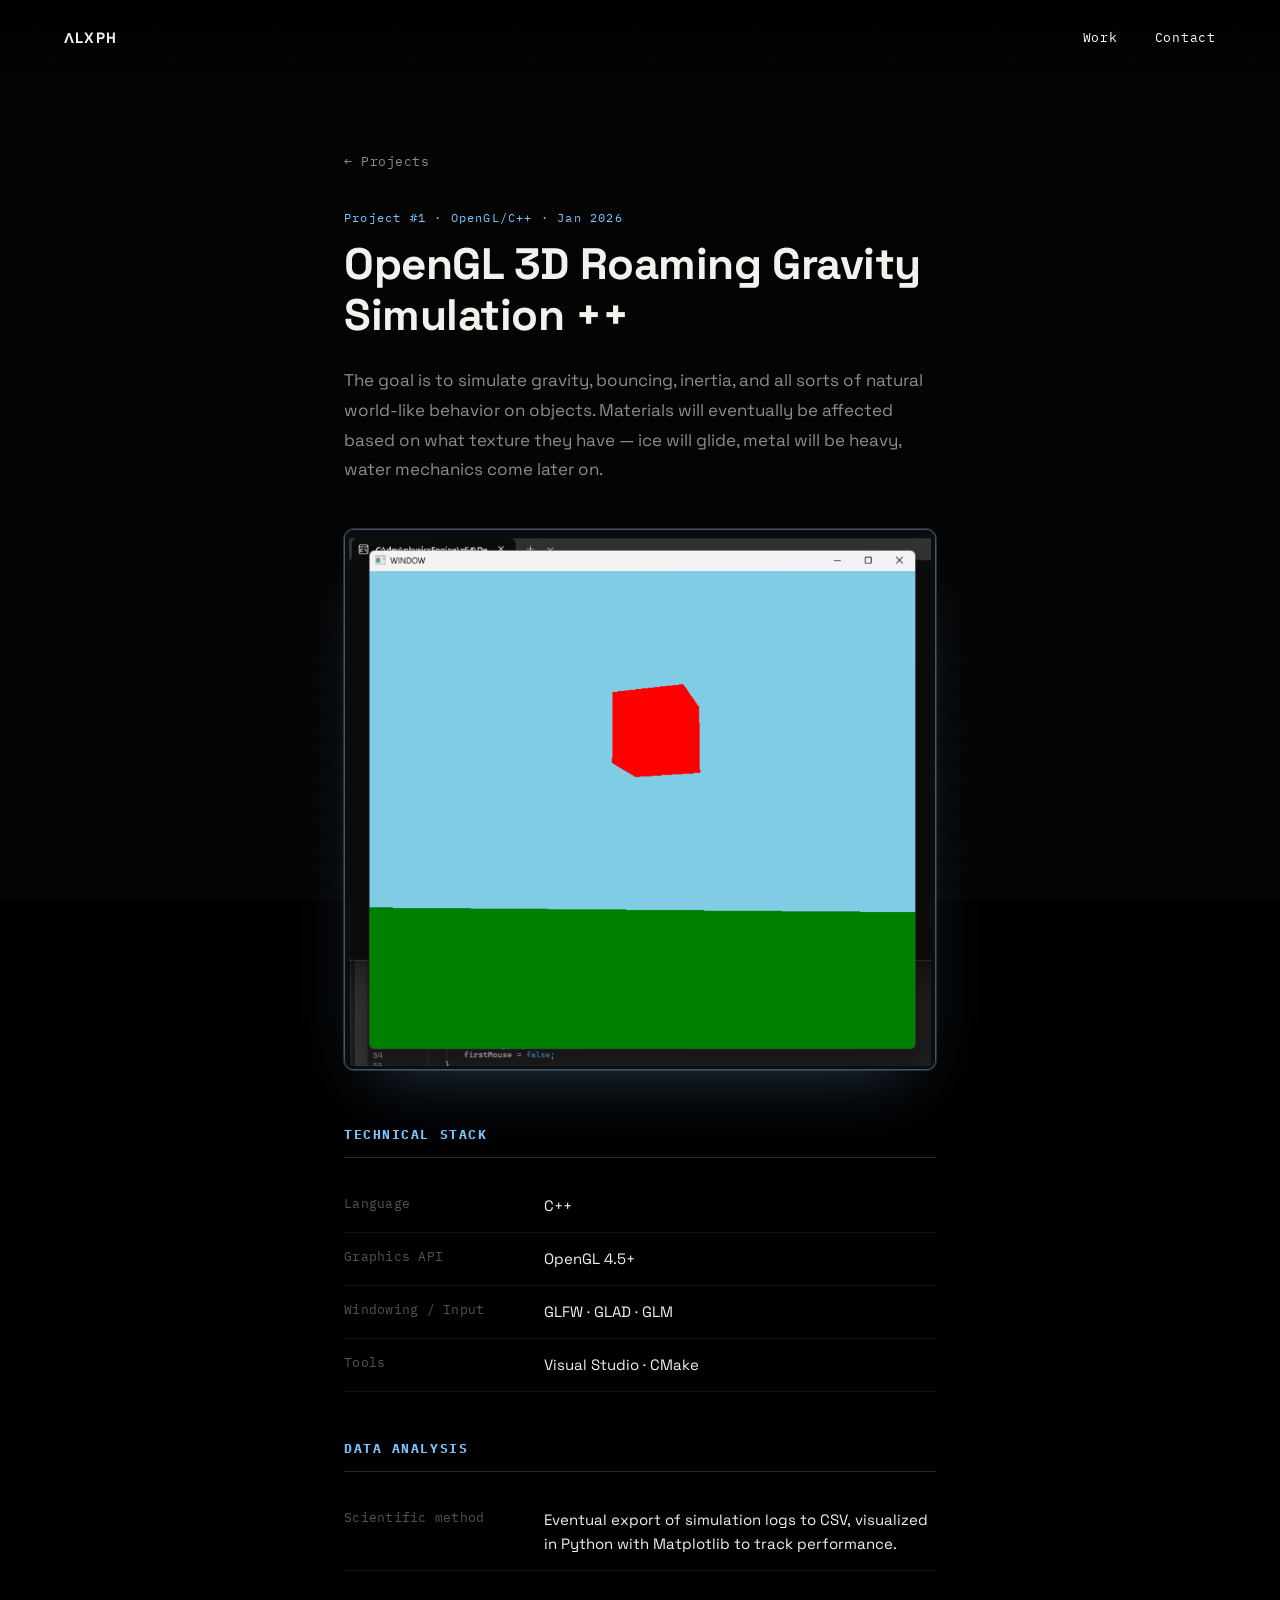
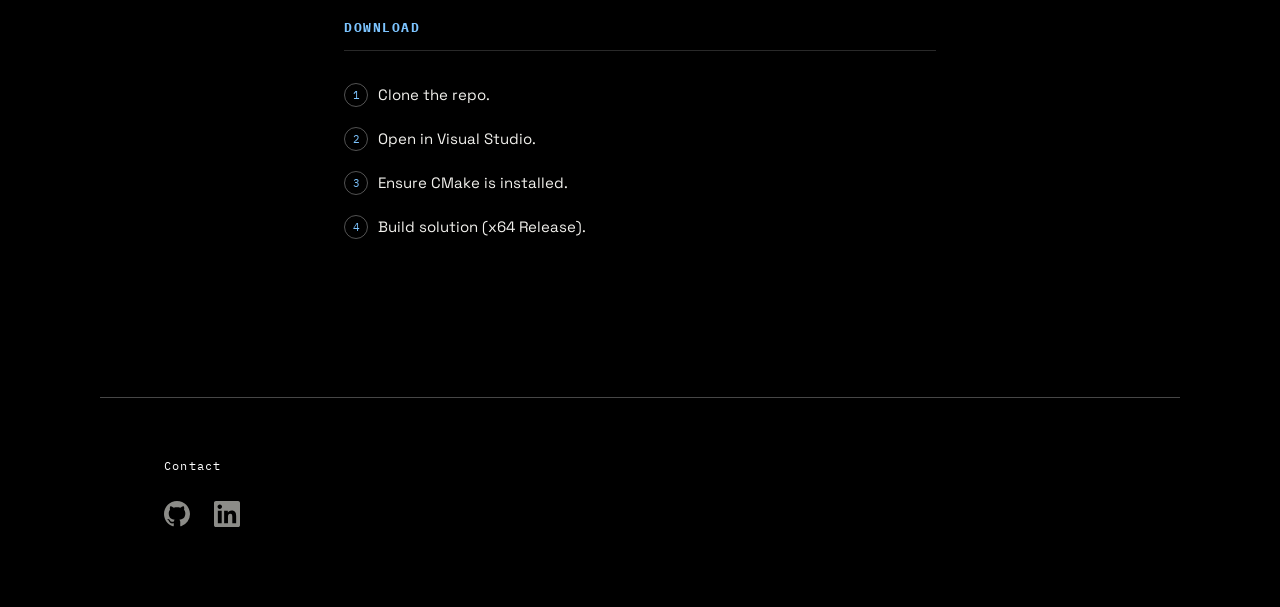
==== project-physics-engine.html @ 51be74f2 "Initial commit" ====
<!doctype html>
<html lang="en">
<head>
<meta charset="UTF-8">
<meta name="viewport" content="width=device-width, initial-scale=1.0">
<title>Physics Engine — ΛLXPH</title>
<meta name="description" content="OpenGL 3D Roaming Gravity Simulation ++">
<link rel="icon" href="assets/alxph_logo.svg" type="image/svg+xml">
<link rel="preconnect" href="https://fonts.googleapis.com">
<link rel="preconnect" href="https://fonts.gstatic.com" crossorigin>
<link href="https://fonts.googleapis.com/css2?family=Space+Grotesk:wght@400;500;700&family=IBM+Plex+Mono:wght@400;500&display=swap" rel="stylesheet">
<link rel="stylesheet" href="style.css">
</head>
<body>

<div class="scanlines" aria-hidden="true"></div>
<div class="grain" aria-hidden="true"></div>

<header class="site-header">
  <a href="index.html" class="mark">&Lambda;LXPH</a>
  <nav>
    <a href="index.html#work">Work</a>
    <a href="index.html#contact">Contact</a>
  </nav>
</header>

<main class="doc">
  <a href="index.html#work" class="doc-back">&larr;&nbsp;Projects</a>

  <p class="doc-eyebrow">Project #1 &middot; OpenGL/C++ &middot; Jan 2026</p>
  <h1 class="doc-title">OpenGL 3D Roaming Gravity Simulation ++</h1>

  <p class="doc-lead">
    The goal is to simulate gravity, bouncing, inertia, and all sorts of natural
    world&#8209;like behavior on objects. Materials will eventually be affected based
    on what texture they have &mdash; ice will glide, metal will be heavy, water
    mechanics come later on.
  </p>

  <figure class="doc-figure">
    <img src="assets/physics-engine-screenshot.png" alt="Red cube resting on a green plane under a blue sky, rendered in the OpenGL simulation window">
  </figure>

  <section class="doc-section">
    <h2>Technical Stack</h2>
    <ul>
      <li><span>Language</span>C++</li>
      <li><span>Graphics API</span>OpenGL 4.5+</li>
      <li><span>Windowing / Input</span>GLFW &middot; GLAD &middot; GLM</li>
      <li><span>Tools</span>Visual Studio &middot; CMake</li>
    </ul>
  </section>

  <section class="doc-section">
    <h2>Data Analysis</h2>
    <ul>
      <li><span>Scientific method</span>Eventual export of simulation logs to CSV, visualized in Python with Matplotlib to track performance.</li>
    </ul>
  </section>

  <section class="doc-section">
    <h2>Download</h2>
    <ol>
      <li>Clone the repo.</li>
      <li>Open in Visual Studio.</li>
      <li>Ensure CMake is installed.</li>
      <li>Build solution (x64 Release).</li>
    </ol>
  </section>
</main>

<footer id="contact">
  <p class="section-label">Contact</p>
  <div class="socials">
    <a href="https://github.com/PhysicistsOfDoom" target="_blank" rel="noopener" aria-label="GitHub">
      <svg viewBox="0 0 24 24" width="26" height="26" fill="currentColor" aria-hidden="true">
        <path d="M12 0C5.37 0 0 5.37 0 12c0 5.31 3.435 9.795 8.205 11.385.6.105.825-.255.825-.57 0-.285-.015-1.23-.015-2.235-3.015.555-3.795-.735-4.035-1.41-.135-.345-.72-1.41-1.23-1.695-.42-.225-1.02-.78-.015-.795.945-.015 1.62.87 1.845 1.23 1.08 1.815 2.805 1.305 3.495.99.105-.78.42-1.305.765-1.605-2.67-.3-5.46-1.335-5.46-5.925 0-1.305.465-2.385 1.23-3.225-.12-.3-.535-1.53.12-3.18 0 0 1.005-.315 3.3 1.23.96-.27 1.98-.405 3-.405s2.04.135 3 .405c2.295-1.56 3.3-1.23 3.3-1.23.66 1.65.24 2.88.12 3.18.765.84 1.23 1.905 1.23 3.225 0 4.605-2.805 5.625-5.475 5.925.435.375.81 1.095.81 2.22 0 1.605-.015 2.895-.015 3.3 0 .315.225.69.825.57A12.02 12.02 0 0024 12c0-6.63-5.37-12-12-12z"/>
      </svg>
    </a>
    <a href="https://www.linkedin.com/in/corbin-beus-a32230253/" target="_blank" rel="noopener" aria-label="LinkedIn">
      <svg viewBox="0 0 24 24" width="26" height="26" fill="currentColor" aria-hidden="true">
        <path d="M20.447 20.452h-3.554v-5.569c0-1.328-.027-3.037-1.852-3.037-1.853 0-2.136 1.445-2.136 2.939v5.667H9.351V9h3.414v1.561h.046c.477-.9 1.637-1.85 3.37-1.85 3.601 0 4.267 2.37 4.267 5.455v6.286zM5.337 7.433c-1.144 0-2.063-.926-2.063-2.065 0-1.138.92-2.063 2.063-2.063 1.14 0 2.064.925 2.064 2.063 0 1.139-.925 2.065-2.064 2.065zm1.782 13.019H3.555V9h3.564v11.452zM22.225 0H1.771C.792 0 0 .774 0 1.729v20.542C0 23.227.792 24 1.771 24h20.451C23.2 24 24 23.227 24 22.271V1.729C24 .774 23.2 0 22.222 0h.003z"/>
      </svg>
    </a>
  </div>
</footer>

<script src="script.js"></script>
</body>
</html>
---- style.css ----
/* ---------- tokens ---------- */
:root {
  --bg: #000000;
  --bg-elevated: #000000;
  --fg: #f2f1ed;
  --fg-dim: #8c8c88;
  --fg-faint: #55554f;
  --border: #232320;
  --border-hover: #3a3a35;
  --accent: #7cc4ff;       /* light blue */
  --accent-soft: rgba(124, 196, 255, 0.22);
  --accent-glow: rgba(124, 196, 255, 0.55);

  --font-display: 'Space Grotesk', -apple-system, BlinkMacSystemFont, sans-serif;
  --font-mono: 'IBM Plex Mono', ui-monospace, SFMono-Regular, Menlo, monospace;

  --container: 1080px;
}

* { box-sizing: border-box; }

html { scroll-behavior: smooth; }

body {
  margin: 0;
  background: var(--bg);
  color: var(--fg);
  font-family: var(--font-display);
  -webkit-font-smoothing: antialiased;
  overflow-x: hidden;
}

a { color: inherit; text-decoration: none; }

/* ---------- ambient texture ---------- */
.scanlines {
  position: fixed;
  inset: 0;
  pointer-events: none;
  z-index: 2;
  background: repeating-linear-gradient(
    to bottom,
    rgba(255, 255, 255, 0.012) 0px,
    rgba(255, 255, 255, 0.012) 1px,
    transparent 1px,
    transparent 3px
  );
  mix-blend-mode: screen;
}

.grain {
  position: fixed;
  inset: 0;
  pointer-events: none;
  z-index: 1;
  opacity: 0.035;
  background-image: url("data:image/svg+xml,%3Csvg xmlns='http://www.w3.org/2000/svg' width='120' height='120'%3E%3Cfilter id='n'%3E%3CfeTurbulence type='fractalNoise' baseFrequency='0.9' numOctaves='2' stitchTiles='stitch'/%3E%3C/filter%3E%3Crect width='100%25' height='100%25' filter='url(%23n)'/%3E%3C/svg%3E");
}

/* ---------- header ---------- */
.site-header {
  position: fixed;
  top: 0;
  left: 0;
  right: 0;
  z-index: 10;
  display: flex;
  align-items: center;
  justify-content: space-between;
  padding: 28px clamp(24px, 5vw, 64px);
  font-family: var(--font-mono);
  font-size: 13px;
  letter-spacing: 0.06em;
  background: linear-gradient(to bottom, rgba(0,0,0,0.85), transparent);
}

.site-header .mark {
  font-family: var(--font-display);
  font-weight: 700;
  letter-spacing: 0.08em;
  font-size: 15px;
}

.site-header nav a {
  margin-left: 28px;
  color: #ffffff;
  transition: color 0.25s ease;
}

.site-header nav a:hover { color: var(--accent); }

/* ---------- hero ---------- */
.hero {
  position: relative;
  min-height: 62vh;
  display: flex;
  align-items: flex-start;
  justify-content: center;
  text-align: center;
  padding: 130px 24px 0;
  overflow: hidden;
}

.hero-logo {
  position: relative;
  display: block;
  width: clamp(320px, 40vw, 640px);
  height: auto;
  opacity: 0;
  transform: translateY(8px);
  transition: opacity 1.4s ease, transform 1.4s ease;
}

.hero-logo.in {
  opacity: 1;
  transform: translateY(0);
}

/* ---------- sections ---------- */
main, footer {
  position: relative;
  z-index: 3;
  max-width: var(--container);
  margin: 0 auto;
  padding: 0 clamp(24px, 5vw, 64px);
}

.section-label {
  font-family: var(--font-mono);
  font-size: 12px;
  letter-spacing: 0.1em;
  color: #ffffff;
  margin: 0 0 28px;
}

.work { padding: 24px 0 100px; }

/* ---------- grid ---------- */
.grid {
  display: grid;
  grid-template-columns: repeat(auto-fit, minmax(260px, 1fr));
  gap: 20px;
}

.card {
  position: relative;
  display: flex;
  flex-direction: column;
  gap: 10px;
  max-width: 420px;
  padding: 28px 26px;
  background: var(--bg-elevated);
  border: 1px solid rgba(255, 255, 255, 0.32);
  border-radius: 10px;
  opacity: 0;
  transform: translateY(18px);
  transition: opacity 0.7s ease, transform 0.7s ease,
              border-color 0.3s ease, box-shadow 0.4s ease, background 0.3s ease;
}

.card.in-view {
  opacity: 1;
  transform: translateY(0);
}

.card:hover {
  border-color: rgba(255, 255, 255, 0.6);
  background: #060606;
  box-shadow: 0 0 0 1px var(--accent-glow),
              0 0 60px 6px var(--accent-soft),
              0 22px 44px -18px rgba(124, 196, 255, 0.4);
  transform: translateY(-4px);
}

.card-path {
  font-family: var(--font-mono);
  font-size: 12px;
  color: var(--accent);
  margin: 0;
  letter-spacing: 0.02em;
}

.card-title {
  font-size: 20px;
  font-weight: 500;
  margin: 0;
}

.card-desc {
  font-size: 14px;
  line-height: 1.5;
  color: var(--fg-dim);
  margin: 0;
  flex-grow: 1;
}

.card-tag {
  font-family: var(--font-mono);
  font-size: 11px;
  letter-spacing: 0.06em;
  color: var(--fg-faint);
}

/* ---------- project doc page ---------- */
.doc {
  max-width: 720px;
  margin: 0 auto;
  padding: 150px clamp(24px, 5vw, 64px) 100px;
}

.doc-back {
  display: inline-block;
  font-family: var(--font-mono);
  font-size: 13px;
  color: var(--fg-dim);
  letter-spacing: 0.04em;
  margin-bottom: 40px;
  transition: color 0.25s ease;
}

.doc-back:hover { color: var(--accent); }

.doc-eyebrow {
  font-family: var(--font-mono);
  font-size: 12px;
  letter-spacing: 0.1em;
  color: var(--accent);
  margin: 0 0 14px;
}

.doc-title {
  font-size: clamp(30px, 4.4vw, 44px);
  line-height: 1.15;
  font-weight: 700;
  margin: 0 0 26px;
  letter-spacing: -0.01em;
}

.doc-lead {
  font-size: 17px;
  line-height: 1.75;
  color: var(--fg-dim);
  margin: 0 0 44px;
  max-width: 62ch;
}

.doc-figure {
  margin: 0 0 56px;
  border: 1px solid rgba(255, 255, 255, 0.32);
  border-radius: 10px;
  overflow: hidden;
  box-shadow: 0 0 0 1px var(--accent-soft), 0 30px 70px -30px rgba(124, 196, 255, 0.3);
}

.doc-figure img {
  display: block;
  width: 100%;
  height: auto;
}

.doc-section {
  margin-bottom: 48px;
}

.doc-section h2 {
  font-size: 13px;
  font-family: var(--font-mono);
  letter-spacing: 0.12em;
  text-transform: uppercase;
  color: var(--accent);
  margin: 0 0 22px;
  padding-bottom: 14px;
  border-bottom: 1px solid rgba(255, 255, 255, 0.16);
}

.doc-section ul,
.doc-section ol {
  margin: 0;
  padding: 0;
  list-style: none;
}

.doc-section ul li {
  display: grid;
  grid-template-columns: 180px 1fr;
  gap: 20px;
  padding: 14px 0;
  border-bottom: 1px solid rgba(255, 255, 255, 0.08);
  font-size: 15px;
  line-height: 1.6;
  color: var(--fg);
}

.doc-section ul li span {
  color: var(--fg-faint);
  font-family: var(--font-mono);
  font-size: 13px;
  letter-spacing: 0.02em;
}

.doc-section ol {
  counter-reset: step;
}

.doc-section ol li {
  position: relative;
  padding: 10px 0 10px 34px;
  font-size: 15px;
  line-height: 1.6;
  color: var(--fg);
}

.doc-section ol li::before {
  counter-increment: step;
  content: counter(step);
  position: absolute;
  left: 0;
  top: 10px;
  width: 22px;
  height: 22px;
  border: 1px solid rgba(255, 255, 255, 0.32);
  border-radius: 50%;
  font-family: var(--font-mono);
  font-size: 11px;
  color: var(--accent);
  display: flex;
  align-items: center;
  justify-content: center;
}

@media (max-width: 560px) {
  .doc-section ul li {
    grid-template-columns: 1fr;
    gap: 4px;
  }
}

/* ---------- footer ---------- */
footer {
  padding: 60px clamp(24px, 5vw, 64px) 80px;
  border-top: 1px solid rgba(255, 255, 255, 0.28);
}

.socials {
  display: flex;
  gap: 24px;
}

.socials a {
  color: var(--fg-dim);
  display: inline-flex;
  transition: color 0.25s ease, transform 0.25s ease;
}

.socials a:hover {
  color: var(--accent);
  transform: translateY(-2px);
}

/* ---------- motion & access ---------- */
@media (prefers-reduced-motion: reduce) {
  html { scroll-behavior: auto; }
  .hero-logo { transition: opacity 0.4s ease !important; transform: none !important; opacity: 1 !important; }
  .card { transition: opacity 0.4s ease !important; transform: none !important; }
}

:focus-visible {
  outline: 2px solid var(--accent);
  outline-offset: 3px;
}

@media (max-width: 560px) {
  .site-header { padding: 20px; }
  .hero-tag { font-size: 12px; }
}
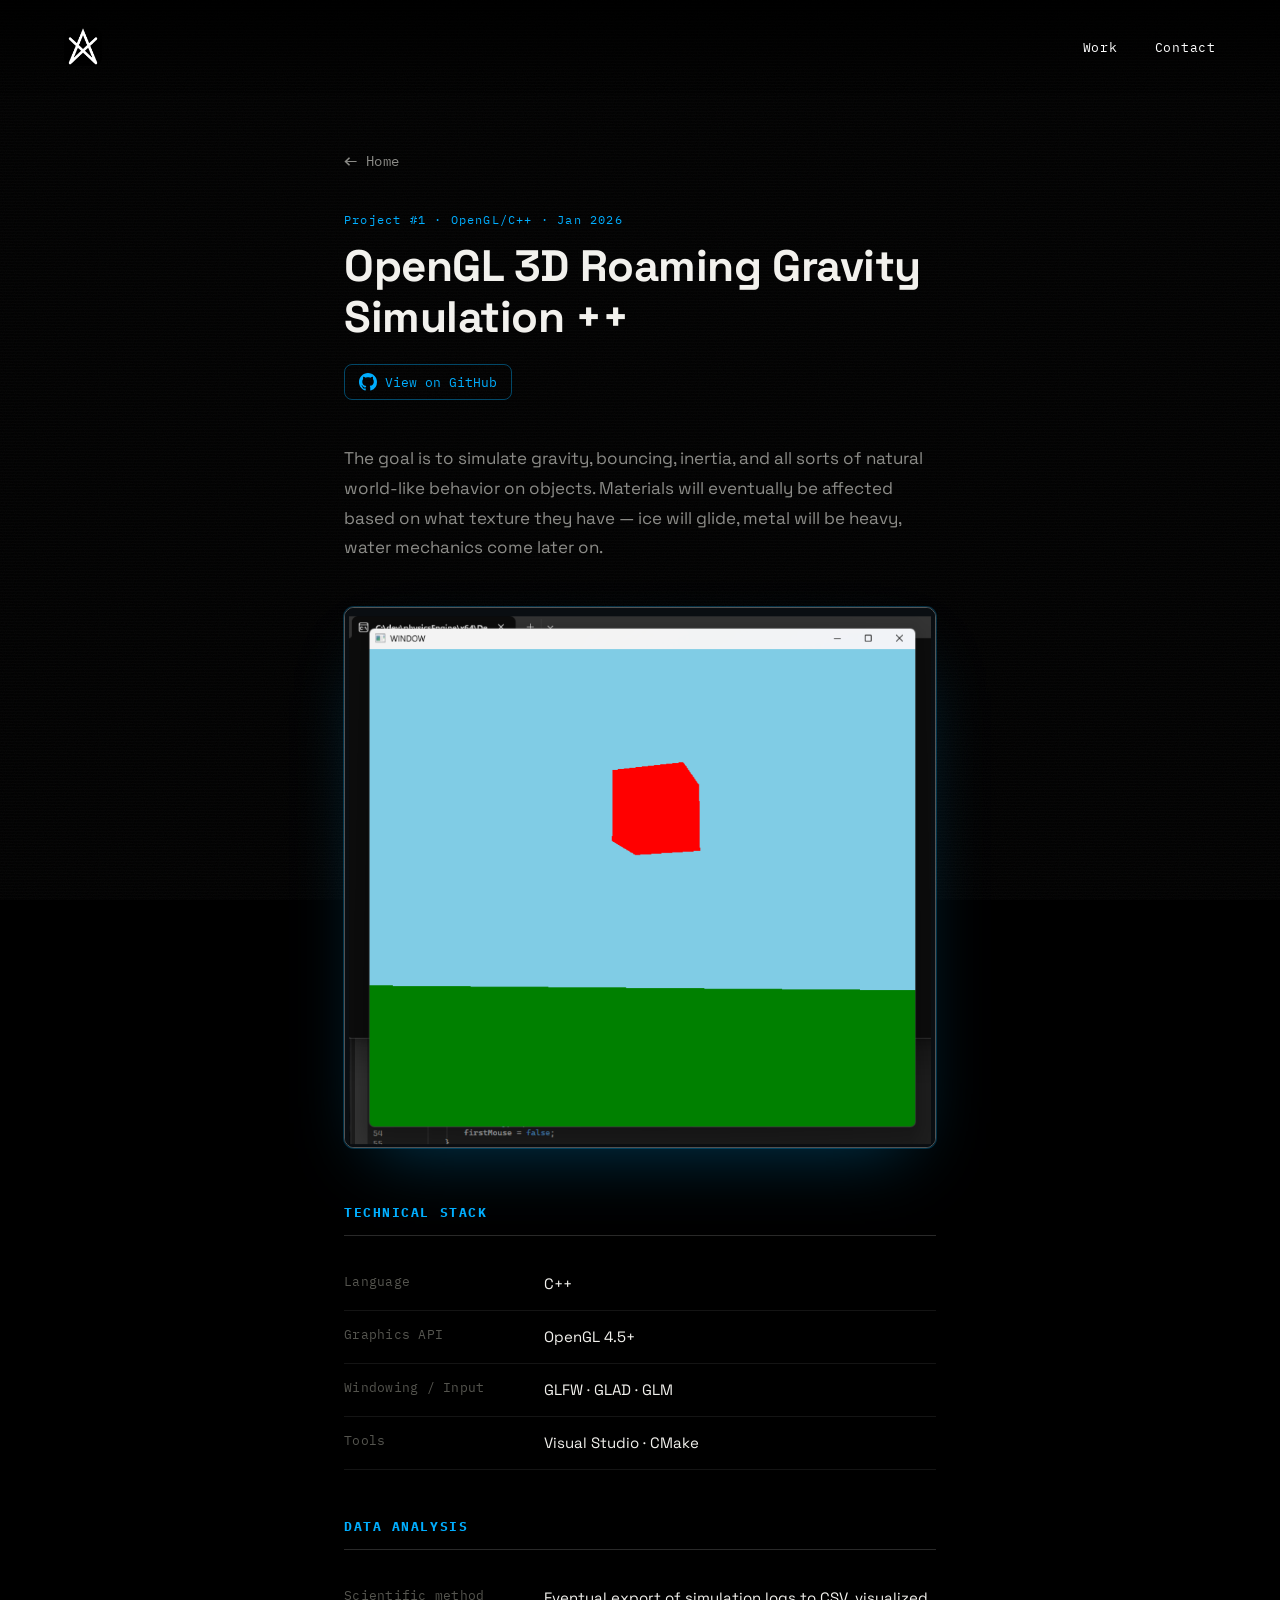
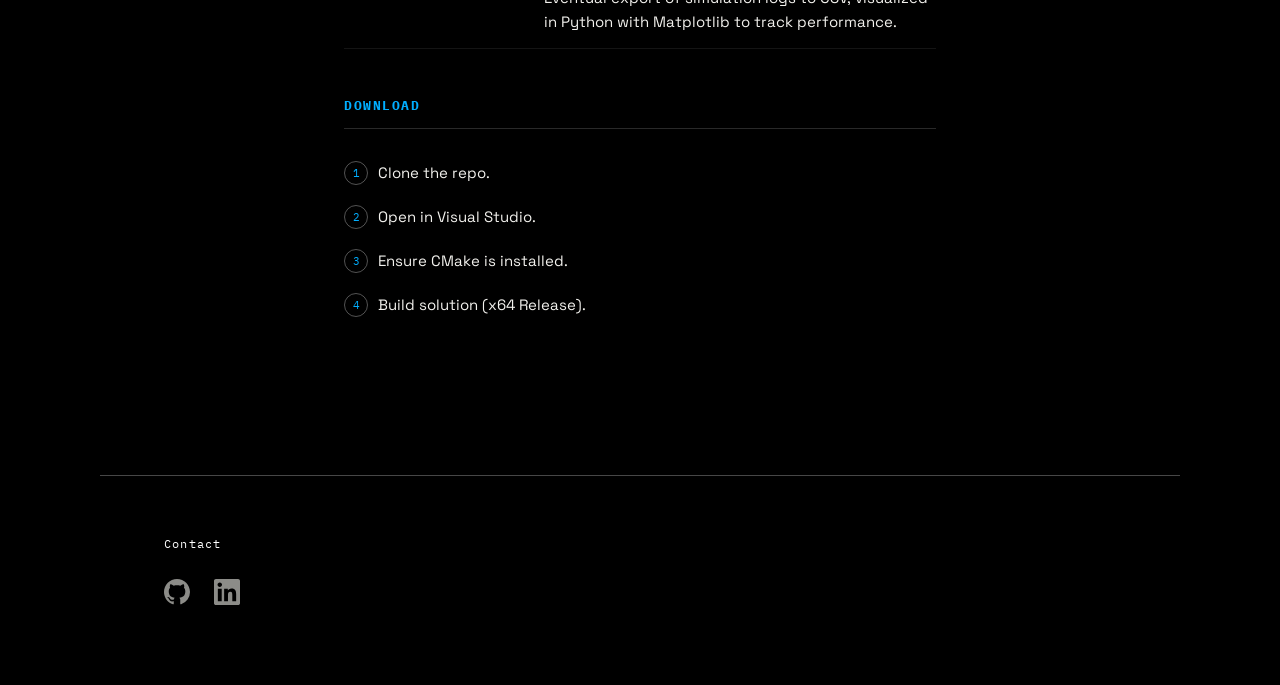
==== commit 67fd6fcb: "Logo addition in corner, changing color tone" ====
--- a/project-physics-engine.html
+++ b/project-physics-engine.html
@@ -5,7 +5,7 @@
 <meta name="viewport" content="width=device-width, initial-scale=1.0">
 <title>Physics Engine — ΛLXPH</title>
 <meta name="description" content="OpenGL 3D Roaming Gravity Simulation ++">
-<link rel="icon" href="assets/alxph_logo.svg" type="image/svg+xml">
+<link rel="icon" href="assets/alephstar_preview.png" type="image/png">
 <link rel="preconnect" href="https://fonts.googleapis.com">
 <link rel="preconnect" href="https://fonts.gstatic.com" crossorigin>
 <link href="https://fonts.googleapis.com/css2?family=Space+Grotesk:wght@400;500;700&family=IBM+Plex+Mono:wght@400;500&display=swap" rel="stylesheet">
@@ -17,7 +17,7 @@
 <div class="grain" aria-hidden="true"></div>
 
 <header class="site-header">
-  <a href="index.html" class="mark">&Lambda;LXPH</a>
+  <a href="index.html" class="mark"><img src="assets/alephstar_preview.png" alt="ALEPHSTAR" class="mark-logo"></a>
   <nav>
     <a href="index.html#work">Work</a>
     <a href="index.html#contact">Contact</a>
@@ -25,10 +25,17 @@
 </header>
 
 <main class="doc">
-  <a href="index.html#work" class="doc-back">&larr;&nbsp;Projects</a>
+  <a href="index.html" class="doc-back"><span class="doc-back-arrow">&larr;</span>Home</a>
 
   <p class="doc-eyebrow">Project #1 &middot; OpenGL/C++ &middot; Jan 2026</p>
   <h1 class="doc-title">OpenGL 3D Roaming Gravity Simulation ++</h1>
+
+  <a class="doc-repo-link" href="https://github.com/PhysicistsOfDoom/PhysicsEngine" target="_blank" rel="noopener">
+    <svg viewBox="0 0 24 24" width="18" height="18" fill="currentColor" aria-hidden="true">
+      <path d="M12 0C5.37 0 0 5.37 0 12c0 5.31 3.435 9.795 8.205 11.385.6.105.825-.255.825-.57 0-.285-.015-1.23-.015-2.235-3.015.555-3.795-.735-4.035-1.41-.135-.345-.72-1.41-1.23-1.695-.42-.225-1.02-.78-.015-.795.945-.015 1.62.87 1.845 1.23 1.08 1.815 2.805 1.305 3.495.99.105-.78.42-1.305.765-1.605-2.67-.3-5.46-1.335-5.46-5.925 0-1.305.465-2.385 1.23-3.225-.12-.3-.535-1.53.12-3.18 0 0 1.005-.315 3.3 1.23.96-.27 1.98-.405 3-.405s2.04.135 3 .405c2.295-1.56 3.3-1.23 3.3-1.23.66 1.65.24 2.88.12 3.18.765.84 1.23 1.905 1.23 3.225 0 4.605-2.805 5.625-5.475 5.925.435.375.81 1.095.81 2.22 0 1.605-.015 2.895-.015 3.3 0 .315.225.69.825.57A12.02 12.02 0 0024 12c0-6.63-5.37-12-12-12z"/>
+    </svg>
+    View on GitHub
+  </a>
 
   <p class="doc-lead">
     The goal is to simulate gravity, bouncing, inertia, and all sorts of natural
--- a/style.css
+++ b/style.css
@@ -7,9 +7,9 @@
   --fg-faint: #55554f;
   --border: #232320;
   --border-hover: #3a3a35;
-  --accent: #7cc4ff;       /* light blue */
-  --accent-soft: rgba(124, 196, 255, 0.22);
-  --accent-glow: rgba(124, 196, 255, 0.55);
+  --accent: #00AEFF;       /* cyber blue */
+  --accent-soft: rgba(0, 174, 255, 0.24);
+  --accent-glow: rgba(0, 174, 255, 0.7);
 
   --font-display: 'Space Grotesk', -apple-system, BlinkMacSystemFont, sans-serif;
   --font-mono: 'IBM Plex Mono', ui-monospace, SFMono-Regular, Menlo, monospace;
@@ -75,10 +75,15 @@
 }
 
 .site-header .mark {
-  font-family: var(--font-display);
-  font-weight: 700;
-  letter-spacing: 0.08em;
-  font-size: 15px;
+  display: inline-flex;
+  align-items: center;
+}
+
+.mark-logo {
+  display: block;
+  width: 38px;
+  height: 38px;
+  border-radius: 8px;
 }
 
 .site-header nav a {
@@ -131,6 +136,14 @@
   letter-spacing: 0.1em;
   color: #ffffff;
   margin: 0 0 28px;
+}
+
+.section-title {
+  font-family: var(--font-display);
+  font-size: 22px;
+  font-weight: 700;
+  letter-spacing: 0;
+  color: #ffffff;
 }
 
 .work { padding: 24px 0 100px; }
@@ -209,15 +222,22 @@
 }
 
 .doc-back {
-  display: inline-block;
-  font-family: var(--font-mono);
-  font-size: 13px;
+  display: inline-flex;
+  align-items: center;
+  gap: 8px;
+  font-family: var(--font-mono);
+  font-size: 14px;
   color: var(--fg-dim);
   letter-spacing: 0.04em;
   margin-bottom: 40px;
   transition: color 0.25s ease;
 }
 
+.doc-back-arrow {
+  font-size: 22px;
+  line-height: 1;
+}
+
 .doc-back:hover { color: var(--accent); }
 
 .doc-eyebrow {
@@ -232,8 +252,27 @@
   font-size: clamp(30px, 4.4vw, 44px);
   line-height: 1.15;
   font-weight: 700;
-  margin: 0 0 26px;
+  margin: 0 0 22px;
   letter-spacing: -0.01em;
+}
+
+.doc-repo-link {
+  display: inline-flex;
+  align-items: center;
+  gap: 8px;
+  font-family: var(--font-mono);
+  font-size: 13px;
+  color: var(--accent);
+  border: 1px solid rgba(0, 174, 255, 0.4);
+  border-radius: 8px;
+  padding: 8px 14px;
+  margin-bottom: 44px;
+  transition: background 0.25s ease, border-color 0.25s ease;
+}
+
+.doc-repo-link:hover {
+  background: var(--accent-soft);
+  border-color: var(--accent);
 }
 
 .doc-lead {
@@ -249,7 +288,7 @@
   border: 1px solid rgba(255, 255, 255, 0.32);
   border-radius: 10px;
   overflow: hidden;
-  box-shadow: 0 0 0 1px var(--accent-soft), 0 30px 70px -30px rgba(124, 196, 255, 0.3);
+  box-shadow: 0 0 0 1px var(--accent-soft), 0 30px 70px -30px rgba(0, 174, 255, 0.35);
 }
 
 .doc-figure img {
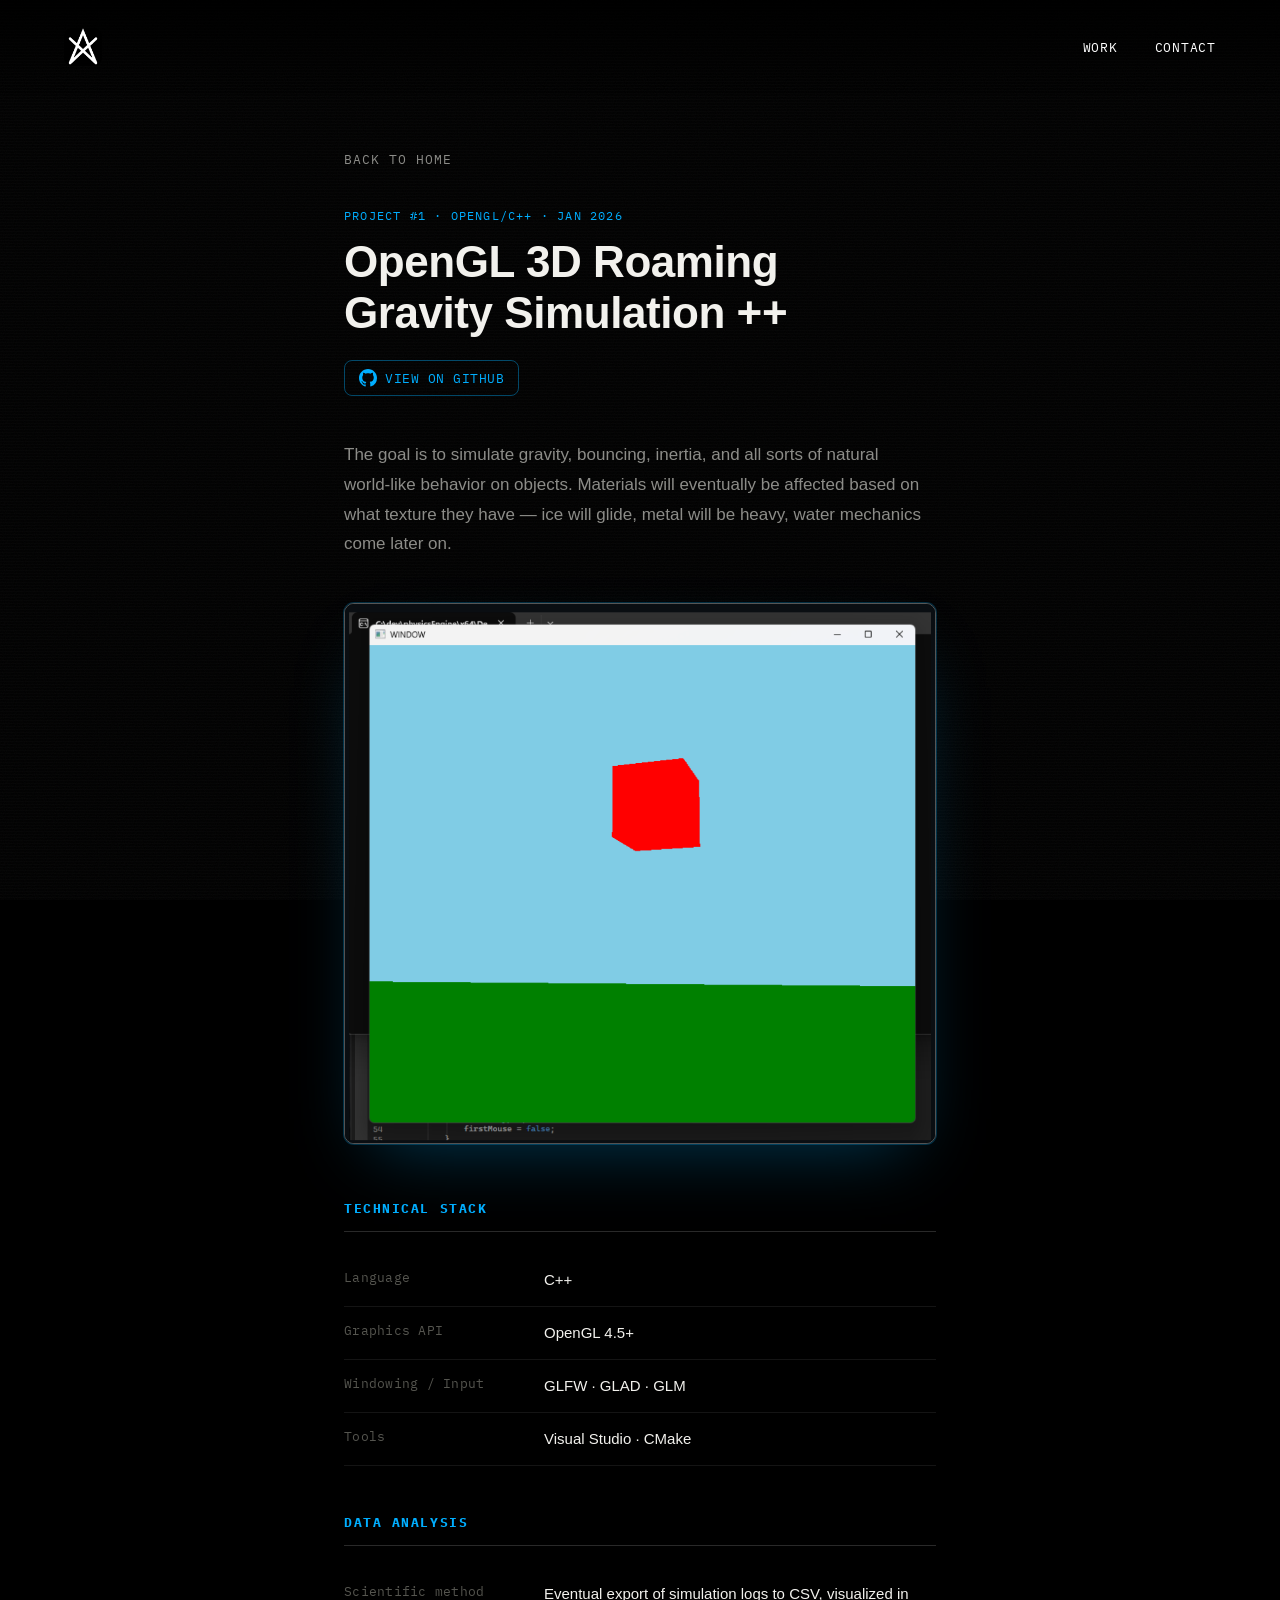
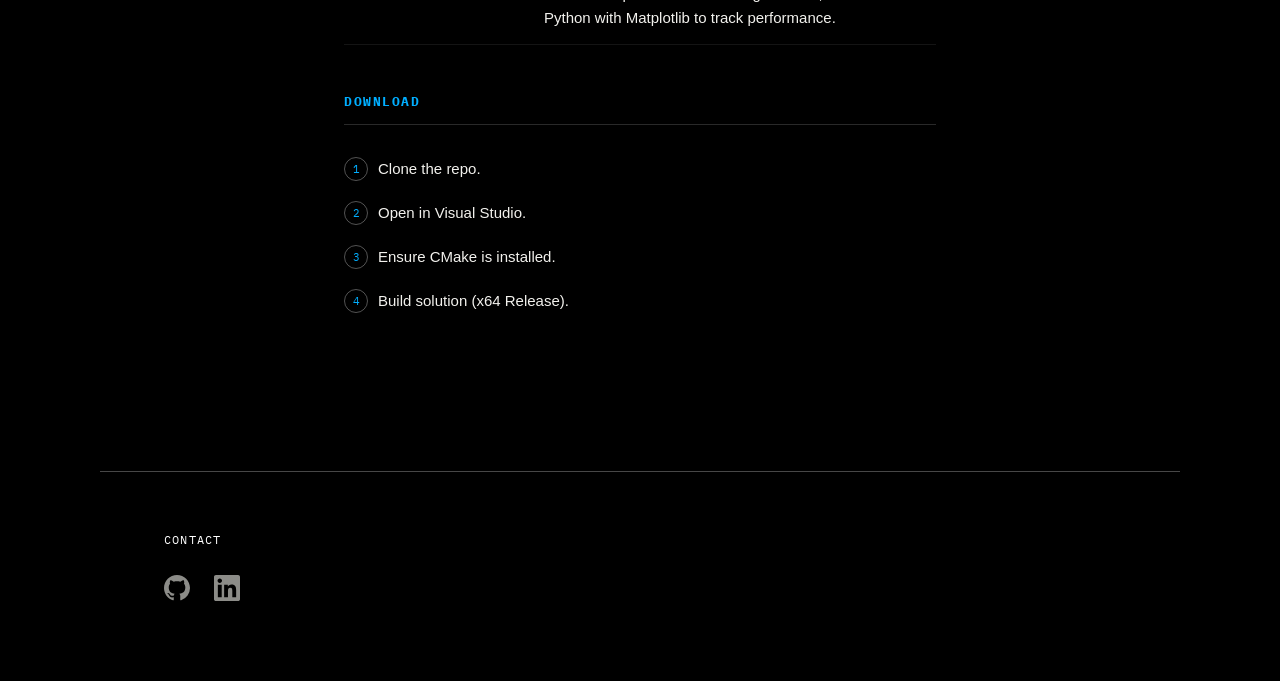
==== commit afd07340: "Added About, adjusted coloring in Project #2 to purple, Changed font." ====
--- a/project-physics-engine.html
+++ b/project-physics-engine.html
@@ -8,7 +8,7 @@
 <link rel="icon" href="assets/alephstar_preview.png" type="image/png">
 <link rel="preconnect" href="https://fonts.googleapis.com">
 <link rel="preconnect" href="https://fonts.gstatic.com" crossorigin>
-<link href="https://fonts.googleapis.com/css2?family=Space+Grotesk:wght@400;500;700&family=IBM+Plex+Mono:wght@400;500&display=swap" rel="stylesheet">
+<link href="https://fonts.googleapis.com/css2?family=IBM+Plex+Mono:wght@400;500&display=swap" rel="stylesheet">
 <link rel="stylesheet" href="style.css">
 </head>
 <body>
@@ -25,7 +25,7 @@
 </header>
 
 <main class="doc">
-  <a href="index.html" class="doc-back"><span class="doc-back-arrow">&larr;</span>Home</a>
+  <a href="index.html" class="doc-back">Back to Home</a>
 
   <p class="doc-eyebrow">Project #1 &middot; OpenGL/C++ &middot; Jan 2026</p>
   <h1 class="doc-title">OpenGL 3D Roaming Gravity Simulation ++</h1>
--- a/style.css
+++ b/style.css
@@ -10,8 +10,9 @@
   --accent: #00AEFF;       /* cyber blue */
   --accent-soft: rgba(0, 174, 255, 0.24);
   --accent-glow: rgba(0, 174, 255, 0.7);
-
-  --font-display: 'Space Grotesk', -apple-system, BlinkMacSystemFont, sans-serif;
+  --accent-border: rgba(0, 174, 255, 0.4);
+
+  --font-display: -apple-system, BlinkMacSystemFont, 'Segoe UI', Roboto, Helvetica, Arial, sans-serif;
   --font-mono: 'IBM Plex Mono', ui-monospace, SFMono-Regular, Menlo, monospace;
 
   --container: 1080px;
@@ -89,6 +90,7 @@
 .site-header nav a {
   margin-left: 28px;
   color: #ffffff;
+  text-transform: uppercase;
   transition: color 0.25s ease;
 }
 
@@ -97,12 +99,13 @@
 /* ---------- hero ---------- */
 .hero {
   position: relative;
-  min-height: 62vh;
+  min-height: 36vh;
   display: flex;
-  align-items: flex-start;
-  justify-content: center;
+  flex-direction: column;
+  align-items: center;
+  justify-content: flex-start;
   text-align: center;
-  padding: 130px 24px 0;
+  padding: 110px 24px 0;
   overflow: hidden;
 }
 
@@ -121,6 +124,14 @@
   transform: translateY(0);
 }
 
+.hero-subtitle {
+  font-family: var(--font-mono);
+  font-size: 13px;
+  letter-spacing: 0.1em;
+  color: var(--fg-dim);
+  margin: 18px 0 0;
+}
+
 /* ---------- sections ---------- */
 main, footer {
   position: relative;
@@ -134,6 +145,7 @@
   font-family: var(--font-mono);
   font-size: 12px;
   letter-spacing: 0.1em;
+  text-transform: uppercase;
   color: #ffffff;
   margin: 0 0 28px;
 }
@@ -146,7 +158,28 @@
   color: #ffffff;
 }
 
-.work { padding: 24px 0 100px; }
+.about {
+  --accent: #BB86FC;
+  --accent-soft: rgba(187, 134, 252, 0.24);
+  max-width: 640px;
+  margin: 0 auto;
+  padding: 8px 0 28px;
+  text-align: center;
+}
+
+.about-lead {
+  font-size: 15px;
+  line-height: 1.75;
+  color: var(--fg-dim);
+  margin: 0;
+}
+
+.about-highlight {
+  color: #4ADE80;
+  font-weight: 600;
+}
+
+.work { padding: 8px 0 100px; }
 
 /* ---------- grid ---------- */
 .grid {
@@ -191,6 +224,7 @@
   color: var(--accent);
   margin: 0;
   letter-spacing: 0.02em;
+  text-transform: uppercase;
 }
 
 .card-title {
@@ -212,6 +246,7 @@
   font-size: 11px;
   letter-spacing: 0.06em;
   color: var(--fg-faint);
+  text-transform: uppercase;
 }
 
 /* ---------- project doc page ---------- */
@@ -226,24 +261,21 @@
   align-items: center;
   gap: 8px;
   font-family: var(--font-mono);
-  font-size: 14px;
-  color: var(--fg-dim);
-  letter-spacing: 0.04em;
+  font-size: 13px;
+  color: var(--fg-dim);
+  letter-spacing: 0.08em;
+  text-transform: uppercase;
   margin-bottom: 40px;
   transition: color 0.25s ease;
 }
 
-.doc-back-arrow {
-  font-size: 22px;
-  line-height: 1;
-}
-
 .doc-back:hover { color: var(--accent); }
 
 .doc-eyebrow {
   font-family: var(--font-mono);
   font-size: 12px;
   letter-spacing: 0.1em;
+  text-transform: uppercase;
   color: var(--accent);
   margin: 0 0 14px;
 }
@@ -262,8 +294,10 @@
   gap: 8px;
   font-family: var(--font-mono);
   font-size: 13px;
-  color: var(--accent);
-  border: 1px solid rgba(0, 174, 255, 0.4);
+  letter-spacing: 0.04em;
+  text-transform: uppercase;
+  color: var(--accent);
+  border: 1px solid var(--accent-border);
   border-radius: 8px;
   padding: 8px 14px;
   margin-bottom: 44px;
@@ -374,6 +408,15 @@
   }
 }
 
+/* ---------- project theme overrides ---------- */
+.card-purple,
+.doc-purple {
+  --accent: #BB86FC;                       /* legible purple on black */
+  --accent-soft: rgba(187, 134, 252, 0.24);
+  --accent-glow: rgba(187, 134, 252, 0.7);
+  --accent-border: rgba(187, 134, 252, 0.4);
+}
+
 /* ---------- footer ---------- */
 footer {
   padding: 60px clamp(24px, 5vw, 64px) 80px;
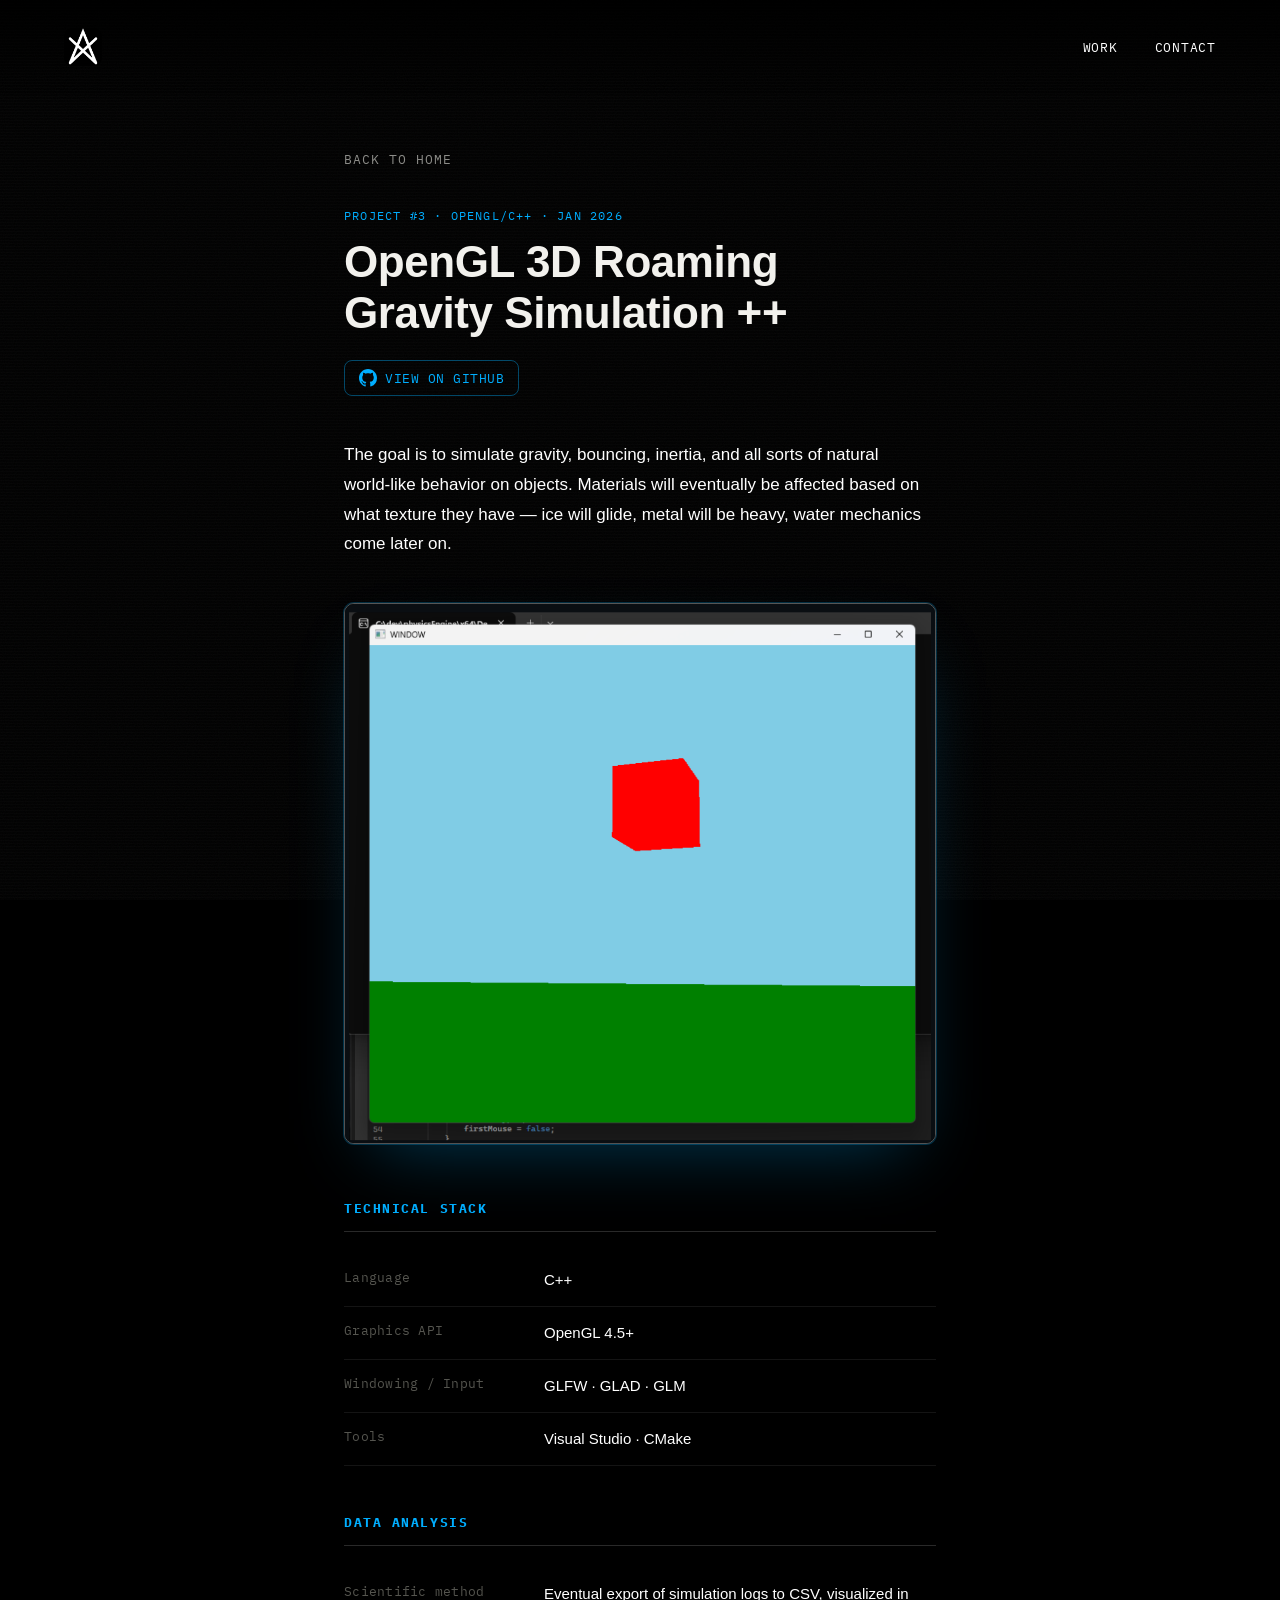
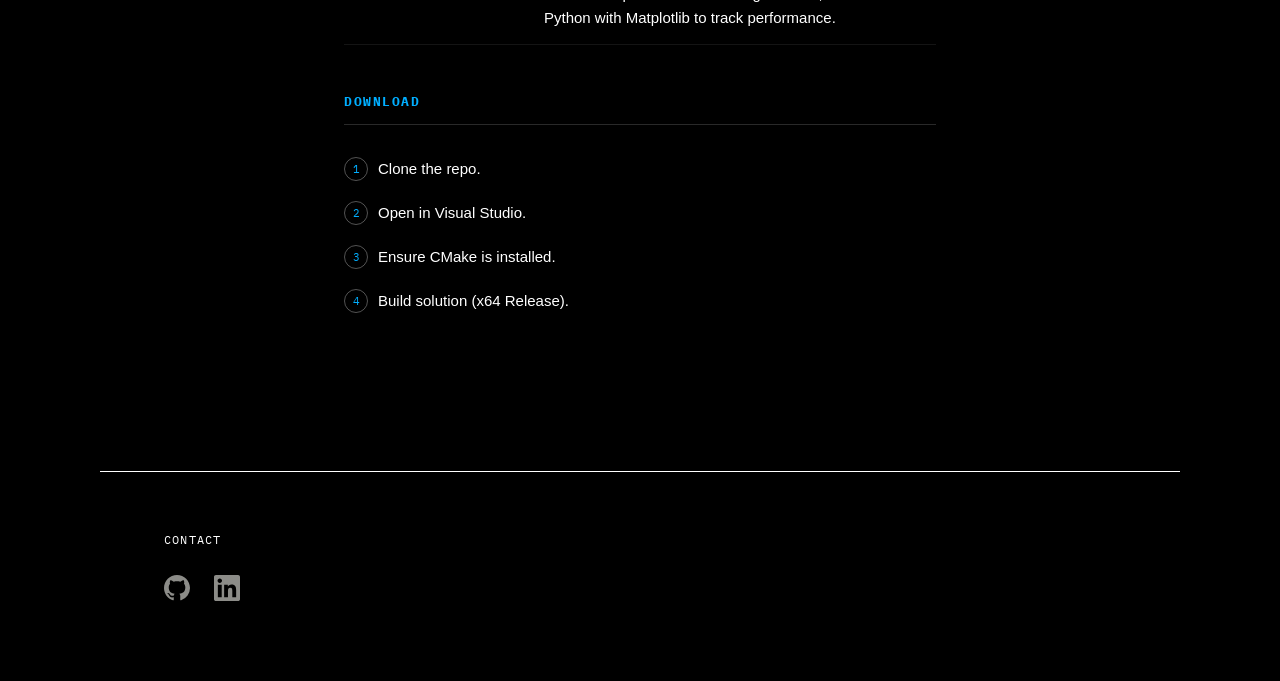
==== commit ab4e6978: "Added Project #3 (ESP32 + MPU6050) Adjusted width" ====
--- a/project-physics-engine.html
+++ b/project-physics-engine.html
@@ -27,7 +27,7 @@
 <main class="doc">
   <a href="index.html" class="doc-back">Back to Home</a>
 
-  <p class="doc-eyebrow">Project #1 &middot; OpenGL/C++ &middot; Jan 2026</p>
+  <p class="doc-eyebrow">Project #3 &middot; OpenGL/C++ &middot; Jan 2026</p>
   <h1 class="doc-title">OpenGL 3D Roaming Gravity Simulation ++</h1>
 
   <a class="doc-repo-link" href="https://github.com/PhysicistsOfDoom/PhysicsEngine" target="_blank" rel="noopener">
--- a/style.css
+++ b/style.css
@@ -196,7 +196,7 @@
   max-width: 420px;
   padding: 28px 26px;
   background: var(--bg-elevated);
-  border: 1px solid rgba(255, 255, 255, 0.32);
+  border: 1px solid #ffffff;
   border-radius: 10px;
   opacity: 0;
   transform: translateY(18px);
@@ -210,7 +210,7 @@
 }
 
 .card:hover {
-  border-color: rgba(255, 255, 255, 0.6);
+  border-color: #ffffff;
   background: #060606;
   box-shadow: 0 0 0 1px var(--accent-glow),
               0 0 60px 6px var(--accent-soft),
@@ -236,7 +236,7 @@
 .card-desc {
   font-size: 14px;
   line-height: 1.5;
-  color: var(--fg-dim);
+  color: #ffffff;
   margin: 0;
   flex-grow: 1;
 }
@@ -312,7 +312,7 @@
 .doc-lead {
   font-size: 17px;
   line-height: 1.75;
-  color: var(--fg-dim);
+  color: #ffffff;
   margin: 0 0 44px;
   max-width: 62ch;
 }
@@ -329,6 +329,33 @@
   display: block;
   width: 100%;
   height: auto;
+}
+
+.doc-figure figcaption {
+  font-family: var(--font-mono);
+  font-size: 13px;
+  line-height: 1.5;
+  color: var(--fg-dim);
+  padding: 14px 18px;
+  border-top: 1px solid rgba(255, 255, 255, 0.12);
+}
+
+.doc-figure-row {
+  display: flex;
+  flex-wrap: wrap;
+  gap: 20px;
+  margin: 0 0 56px;
+}
+
+.doc-figure-row .doc-figure {
+  flex: 1 1 260px;
+  margin: 0;
+  max-width: 320px;
+}
+
+.doc-figure-row .doc-figure img {
+  height: 220px;
+  object-fit: cover;
 }
 
 .doc-section {
@@ -361,7 +388,7 @@
   border-bottom: 1px solid rgba(255, 255, 255, 0.08);
   font-size: 15px;
   line-height: 1.6;
-  color: var(--fg);
+  color: #ffffff;
 }
 
 .doc-section ul li span {
@@ -380,7 +407,7 @@
   padding: 10px 0 10px 34px;
   font-size: 15px;
   line-height: 1.6;
-  color: var(--fg);
+  color: #ffffff;
 }
 
 .doc-section ol li::before {
@@ -417,10 +444,18 @@
   --accent-border: rgba(187, 134, 252, 0.4);
 }
 
+.card-red,
+.doc-red {
+  --accent: #FF4D4D;                       /* high-contrast red on black */
+  --accent-soft: rgba(255, 77, 77, 0.24);
+  --accent-glow: rgba(255, 77, 77, 0.7);
+  --accent-border: rgba(255, 77, 77, 0.4);
+}
+
 /* ---------- footer ---------- */
 footer {
   padding: 60px clamp(24px, 5vw, 64px) 80px;
-  border-top: 1px solid rgba(255, 255, 255, 0.28);
+  border-top: 1px solid #ffffff;
 }
 
 .socials {
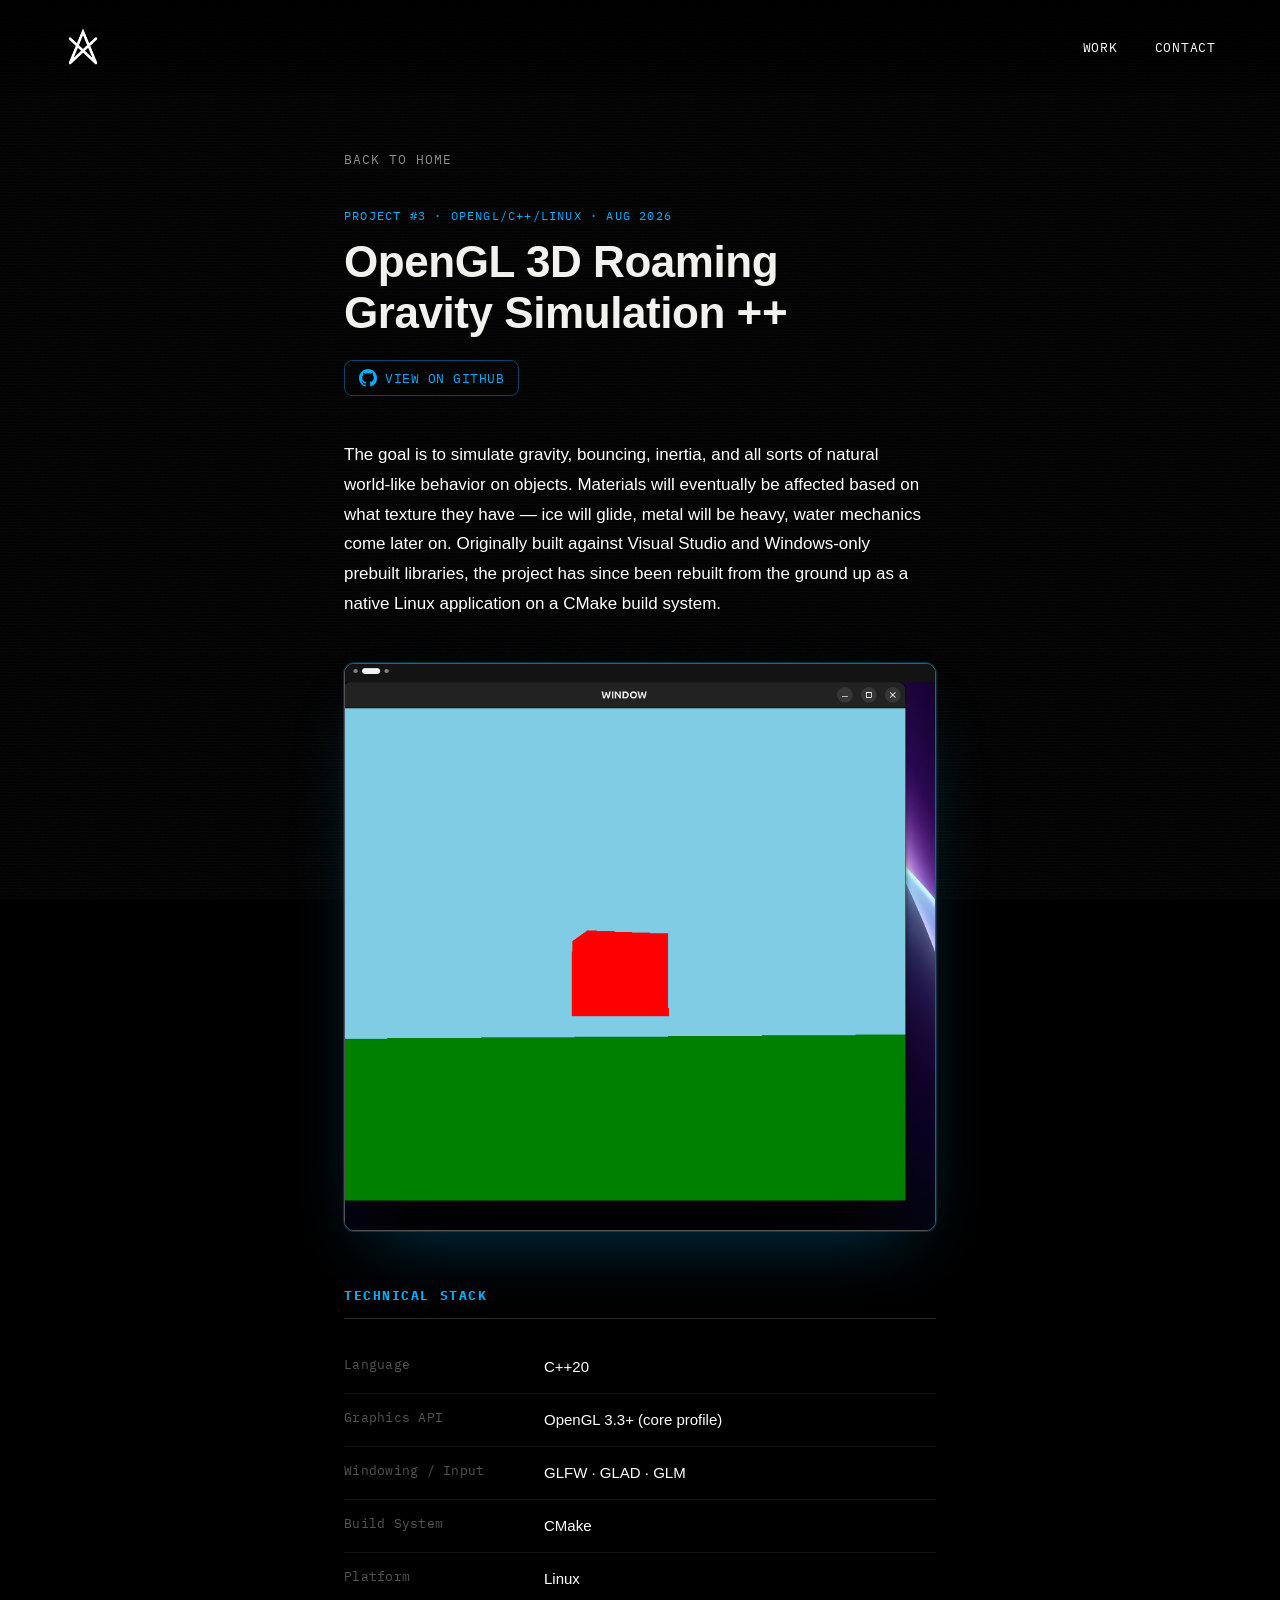
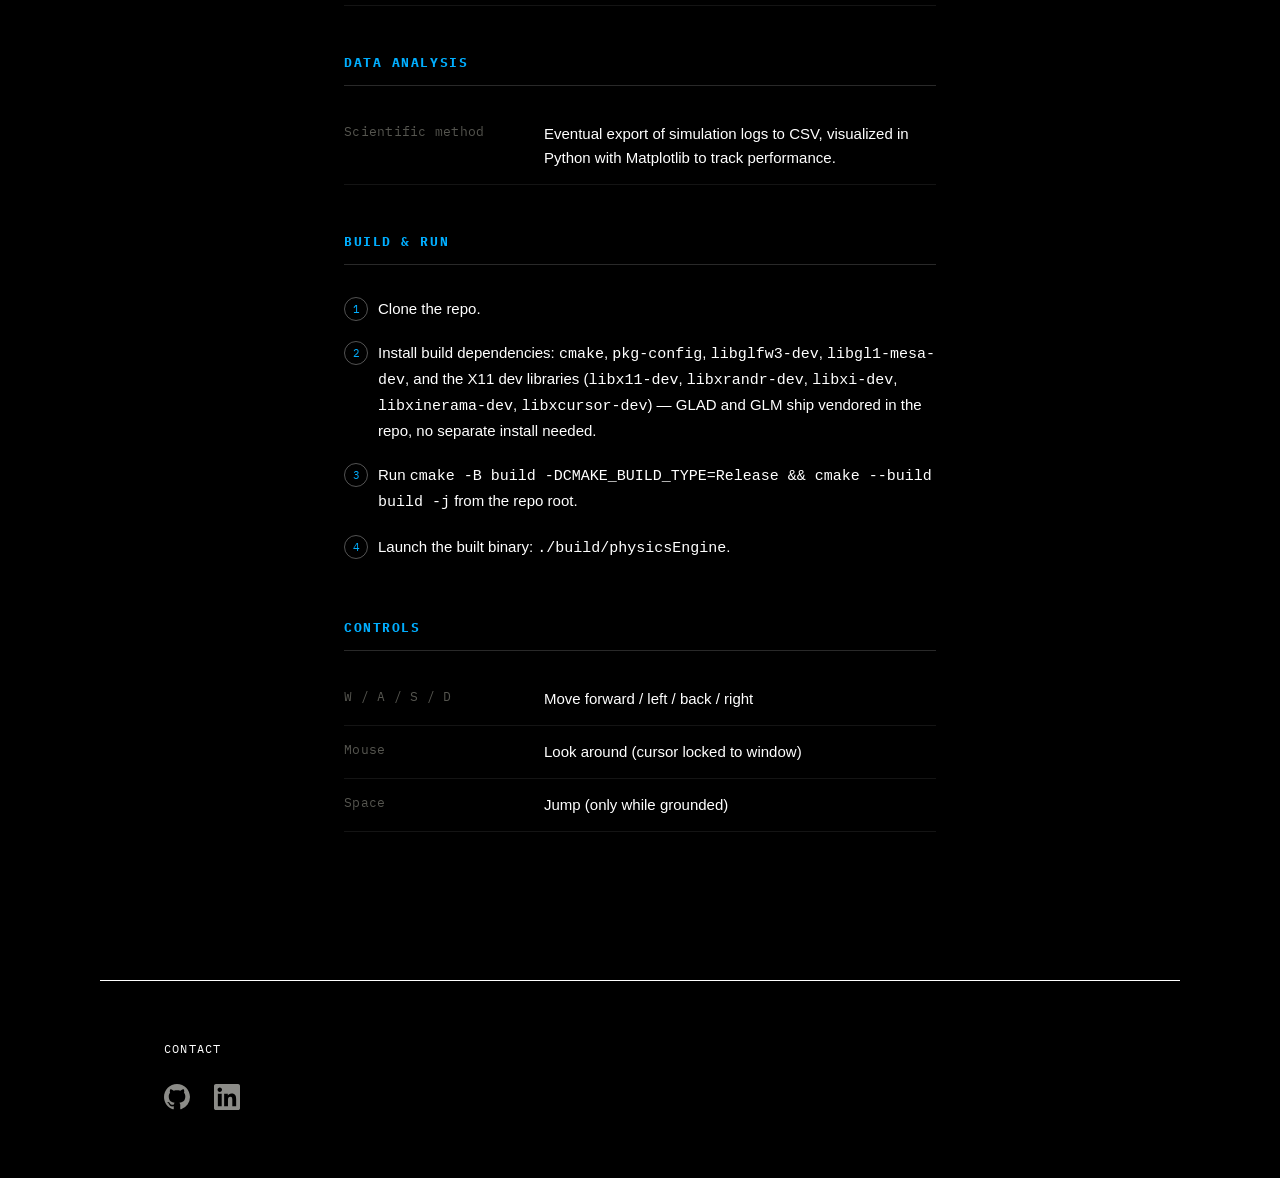
==== commit 079ff860: "Adjusted README for Physics Engine project, rewritten for Linux operating systems." ====
--- a/project-physics-engine.html
+++ b/project-physics-engine.html
@@ -27,7 +27,7 @@
 <main class="doc">
   <a href="index.html" class="doc-back">Back to Home</a>
 
-  <p class="doc-eyebrow">Project #3 &middot; OpenGL/C++ &middot; Jan 2026</p>
+  <p class="doc-eyebrow">Project #3 &middot; OpenGL/C++/Linux &middot; Aug 2026</p>
   <h1 class="doc-title">OpenGL 3D Roaming Gravity Simulation ++</h1>
 
   <a class="doc-repo-link" href="https://github.com/PhysicistsOfDoom/PhysicsEngine" target="_blank" rel="noopener">
@@ -41,20 +41,23 @@
     The goal is to simulate gravity, bouncing, inertia, and all sorts of natural
     world&#8209;like behavior on objects. Materials will eventually be affected based
     on what texture they have &mdash; ice will glide, metal will be heavy, water
-    mechanics come later on.
+    mechanics come later on. Originally built against Visual Studio and Windows-only
+    prebuilt libraries, the project has since been rebuilt from the ground up as a
+    native Linux application on a CMake build system.
   </p>
 
   <figure class="doc-figure">
-    <img src="assets/physics-engine-screenshot.png" alt="Red cube resting on a green plane under a blue sky, rendered in the OpenGL simulation window">
+    <img src="assets/physics-engine-screenshot.png" alt="Red cube resting on a green plane under a blue sky, rendered in the OpenGL simulation window running natively on Linux">
   </figure>
 
   <section class="doc-section">
     <h2>Technical Stack</h2>
     <ul>
-      <li><span>Language</span>C++</li>
-      <li><span>Graphics API</span>OpenGL 4.5+</li>
+      <li><span>Language</span>C++20</li>
+      <li><span>Graphics API</span>OpenGL 3.3+ (core profile)</li>
       <li><span>Windowing / Input</span>GLFW &middot; GLAD &middot; GLM</li>
-      <li><span>Tools</span>Visual Studio &middot; CMake</li>
+      <li><span>Build System</span>CMake</li>
+      <li><span>Platform</span>Linux</li>
     </ul>
   </section>
 
@@ -66,13 +69,22 @@
   </section>
 
   <section class="doc-section">
-    <h2>Download</h2>
+    <h2>Build &amp; Run</h2>
     <ol>
       <li>Clone the repo.</li>
-      <li>Open in Visual Studio.</li>
-      <li>Ensure CMake is installed.</li>
-      <li>Build solution (x64 Release).</li>
+      <li>Install build dependencies: <code>cmake</code>, <code>pkg-config</code>, <code>libglfw3-dev</code>, <code>libgl1-mesa-dev</code>, and the X11 dev libraries (<code>libx11-dev</code>, <code>libxrandr-dev</code>, <code>libxi-dev</code>, <code>libxinerama-dev</code>, <code>libxcursor-dev</code>) &mdash; GLAD and GLM ship vendored in the repo, no separate install needed.</li>
+      <li>Run <code>cmake -B build -DCMAKE_BUILD_TYPE=Release &amp;&amp; cmake --build build -j</code> from the repo root.</li>
+      <li>Launch the built binary: <code>./build/physicsEngine</code>.</li>
     </ol>
+  </section>
+
+  <section class="doc-section">
+    <h2>Controls</h2>
+    <ul>
+      <li><span>W / A / S / D</span>Move forward / left / back / right</li>
+      <li><span>Mouse</span>Look around (cursor locked to window)</li>
+      <li><span>Space</span>Jump (only while grounded)</li>
+    </ul>
   </section>
 </main>
 
--- a/style.css
+++ b/style.css
@@ -124,6 +124,85 @@
   transform: translateY(0);
 }
 
+.hero-logo-wrap {
+  position: relative;
+  display: inline-block;
+}
+
+.shooting-star {
+  /* anchored to the H glyph itself (viewBox 1200x400, H cap-top ~y=154, H right edge ~x=1030) —
+     not the SVG's full bounding box, which has a lot of empty margin above the letters */
+  position: absolute;
+  top: 35%;
+  right: 11%;
+  width: 1px;
+  height: 1px;
+  pointer-events: none;
+  z-index: 4;
+}
+
+.star-trail-svg {
+  position: absolute;
+  top: -60px;
+  right: 0;
+  width: 900px;
+  max-width: 88vw;
+  height: 200px;
+  overflow: visible;
+}
+
+.star-trail-path {
+  fill: none;
+  stroke: #ffffff;
+  stroke-width: 1.6;
+  stroke-linecap: round;
+  stroke-dasharray: 100;
+  stroke-dashoffset: 100;
+  opacity: 0;
+  filter: drop-shadow(0 0 2px rgba(255, 255, 255, 0.55));
+  animation: trail-draw 2s ease-out 0.4s forwards;
+}
+
+.star-burst-svg {
+  position: absolute;
+  top: -15px;
+  left: -15px;
+  width: 30px;
+  height: 30px;
+  opacity: 0;
+  transform: scale(0.5);
+  animation: burst-pop 2.6s ease-out 1.9s forwards;
+}
+
+.star-burst-svg line {
+  stroke: #ffffff;
+  stroke-width: 1.6;
+  stroke-linecap: round;
+  filter: drop-shadow(0 0 3px rgba(255, 255, 255, 0.7));
+}
+
+@keyframes trail-draw {
+  0%   { stroke-dashoffset: 100; opacity: 0; }
+  8%   { opacity: 1; }
+  55%  { stroke-dashoffset: 0; opacity: 1; }
+  100% { stroke-dashoffset: 0; opacity: 0; }
+}
+
+@keyframes burst-pop {
+  0%   { opacity: 0; transform: scale(0.5); }
+  15%  { opacity: 1; transform: scale(1); }
+  70%  { opacity: 0.85; transform: scale(1); }
+  100% { opacity: 0; transform: scale(0.9); }
+}
+
+@media (prefers-reduced-motion: reduce) {
+  .star-trail-path,
+  .star-burst-svg {
+    animation: none !important;
+    opacity: 0 !important;
+  }
+}
+
 .hero-subtitle {
   font-family: var(--font-mono);
   font-size: 13px;
